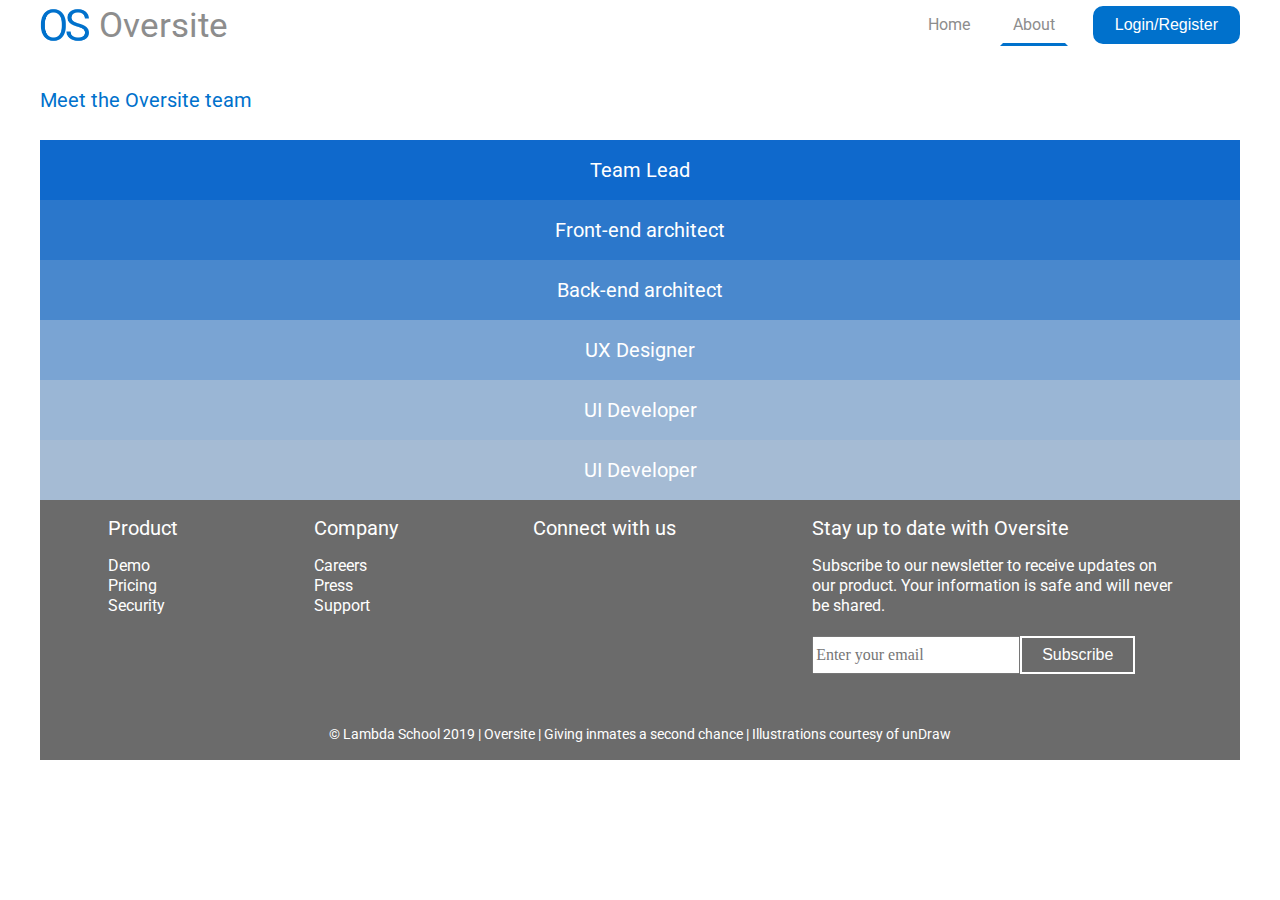
==== penny-lee/about.html @ cacc7dd7 "adding to my personal repo" ====
<!DOCTYPE html>
<html lang='en'>

<head>
  <meta charset="utf-8">
  <title>Oversite | About</title>
  <link rel='stylesheet' href='./CSS/index.css'>
  <link href="https://fonts.googleapis.com/css?family=Roboto&display=swap" rel="stylesheet">
  <link rel="stylesheet" href="https://use.fontawesome.com/releases/v5.8.2/css/all.css" integrity="sha384-oS3vJWv+0UjzBfQzYUhtDYW+Pj2yciDJxpsK1OYPAYjqT085Qq/1cq5FLXAZQ7Ay" crossorigin="anonymous">
  <meta name="viewport" content="width=device-width, initial-scale=1"> 
  <script src='./components/about/about.js' async></script>
</head>
<body>
    <div class='container'>
      <header>
        <div class='navbar'>
          <div class='logo'>
            <img src='./images/Favicon.png' alt='logo'>
            <h1>Oversite</h1>
          </div>
          <div class='nav-link'>
            <a href='./index.html'>Home</a>
            <a href='#' class='selected-link'>About</a>
          </div>
          <button>Login/Register</button>
        </div>
      </header>
      <section class='about-team'>
        <h2>Meet the Oversite team</h2>
        <div class='team'>
          <div class='team-card team-lead'>
            <h3>Team Lead<h3> 
            <div class='team-content team-hidden'>
              <img src='./images/Jon.jpg'>
              <div class='team-name'>
                <p>Jon Simmons</p>
                <a href='https://github.com/Synch3' target="_blank" class="fab fa-github"></a>
              </div>
            </div>
          </div>
          <div class='team-card front-end'>
            <h3>Front-end architect</h3> 
            <div class='team-content team-hidden'>
              <img src='./images/Douglas.jpg'>
              <div class='team-name'>
                <p>Douglas Bowen</p>
                <p>WEB19</p>
                <a href='https://github.com/notdb' target="_blank" class="fab fa-github"></a>
              </div>
            </div>
          </div>
          <div class='team-card back-end'>
            <h3>Back-end architect</h3>
            <div class='team-content team-hidden'>
              <img src='./images/Benjamin.jpg'>
              <div class='team-name'>
                <p>Benjamin Chandler</p>
                <p>WEB18</p>
                <a href='https://github.com/chandlerben' target="_blank" class="fab fa-github"></a>
              </div>
            </div>
          </div>
          <div class='team-card ux-design'>
            <h3>UX Designer</h3>
            <div class='team-content team-hidden'>
              <img src='./images/Lennox.jpg'>
              <div class='team-name'>
                <p>Lennox Prince Jr.</p>
                <p>UX4</p>
              </div>
            </div>
          </div>
          <div class='team-card ui-design1'>
            <h3>UI Developer</h3> 
            <div class='team-content team-hidden'>
              <img src='./images/Josemaria.jpg'>
              <div class='team-name'>
                <p>Josemaria Nriagu</p>
                <p>WEBEU2</p>
                <a href='https://github.com/josenriagu' target="_blank" class="fab fa-github"></a>
              </div>
            </div>
          </div>
          <div class='team-card ui-design2'>
            <h3>UI Developer</h3>
            <div class='team-content team-hidden'> 
              <img src='./images/Penny.jpg'>
              <div class='team-name'>
                <p>Penny Lee</p>
                <p>WEB20</p>
                <a href='https://github.com/mochibot' target="_blank" class="fab fa-github"></a>
              </div>
            </div>
          </div>
        </div>
      </section>
      <footer>
          <div class='footer-container'>
            <div class='footer-top'>
              <div class='footer-product'>
                <h3>Product</h3>
                <p>Demo</p>
                <p>Pricing</p>
                <p>Security</p>
              </div>
              <div class='footer-company'>
                <h3>Company</h3>
                <p>Careers</p>
                <p>Press</p>
                <p>Support</p>
              </div>
              <div class='footer-connect'>
                <h3>Connect with us</h3>
                <div class='footer-links'>
                  <a href='https://github.com/buildweekprisonerskills' target='_blank' class="fab fa-github"></a>
                  <a href='https://twitter.com/lambdaschool' target='_blank' class="fab fa-twitter"></a>
                  <a href='https://www.facebook.com/LambdaSchoolOnline/' target='_blank' class="fab fa-facebook-square"></a>
                </div>
              </div>
              <div class='footer-subscribe'>
                <h3>Stay up to date with Oversite</h3>
                <p>Subscribe to our newsletter to receive updates on our product. Your information is safe and will never be shared. </p>
                <form>
                  <input type='email' placeholder='Enter your email'>
                  <button type='submit'>Subscribe</button> 
                </form>
              </div>
            </div>
            <div class='footer-bottom'>
              <p>&copy; Lambda School 2019  |  Oversite  |  Giving inmates a second chance  |  Illustrations courtesy of <a href='https://undraw.co/'>unDraw</a></p>
            </div>
            </div>
          </div>
        </footer>
    </div>
</body>
</html>
---- penny-lee/CSS/index.css ----
/* http://meyerweb.com/eric/tools/css/reset/ 
   v2.0 | 20110126
   License: none (public domain)
*/
html,
body,
div,
span,
applet,
object,
iframe,
h1,
h2,
h3,
h4,
h5,
h6,
p,
blockquote,
pre,
a,
abbr,
acronym,
address,
big,
cite,
code,
del,
dfn,
em,
img,
ins,
kbd,
q,
s,
samp,
small,
strike,
strong,
sub,
sup,
tt,
var,
b,
u,
i,
center,
dl,
dt,
dd,
ol,
ul,
li,
fieldset,
form,
label,
legend,
table,
caption,
tbody,
tfoot,
thead,
tr,
th,
td,
article,
aside,
canvas,
details,
embed,
figure,
figcaption,
footer,
header,
hgroup,
menu,
nav,
output,
ruby,
section,
summary,
time,
mark,
audio,
video {
  margin: 0;
  padding: 0;
  border: 0;
  font-size: 100%;
  font: inherit;
  vertical-align: baseline;
}
/* HTML5 display-role reset for older browsers */
article,
aside,
details,
figcaption,
figure,
footer,
header,
hgroup,
menu,
nav,
section {
  display: block;
}
body {
  line-height: 1;
}
ol,
ul {
  list-style: none;
}
blockquote,
q {
  quotes: none;
}
blockquote:before,
blockquote:after,
q:before,
q:after {
  content: '';
  content: none;
}
table {
  border-collapse: collapse;
  border-spacing: 0;
}
* {
  box-sizing: border-box;
}
html {
  font-size: 62.5%;
}
html,
body {
  font-family: 'Roboto', sans-serif;
  color: #242323;
}
h1,
h2,
h3,
h4,
h5 {
  font-size: 2rem;
}
p {
  font-size: 1.6rem;
  line-height: 2rem;
}
.container {
  max-width: 1200px;
  width: 100%;
  margin: 0 auto;
}
header {
  width: 100%;
  background: white;
  height: 60px;
}
@media screen and (max-width: 500px) {
  header {
    display: none;
  }
}
header .navbar {
  width: 100%;
  margin: 0 auto;
  display: flex;
  justify-content: space-between;
  align-items: center;
}
header .navbar .logo {
  display: flex;
  align-items: center;
}
header .navbar .logo img {
  width: 50px;
}
header .navbar .logo h1 {
  font-size: 3.5rem;
  color: #8d8d8d;
  padding: 0 5%;
}
header .navbar .nav-link {
  width: 70%;
  display: flex;
  justify-content: flex-end;
}
header .navbar .nav-link a {
  font-size: 1.6rem;
  color: #8d8d8d;
  text-decoration: none;
  margin: 0 1%;
  padding: 1rem;
  border: 3px solid white;
}
header .navbar .nav-link a:hover {
  border-bottom: 3px solid #0071CC;
}
header .navbar .nav-link .selected-link {
  border-bottom: 3px solid #0071CC;
}
header .navbar button {
  background: #0071CC;
  color: white;
  border: 2px solid #0071CC;
  display: block;
  border-radius: 10px;
  font-size: 1.6rem;
  width: auto;
  text-align: center;
  padding: 0.8rem 2rem;
  cursor: pointer;
  outline: none;
}
header .navbar button:hover {
  background: white;
  color: #0071CC;
  border: 2px solid #0071CC;
  transition: all 0.3s ease;
}
.about {
  top: 60px;
  background: linear-gradient(to left, #a5bbd4, #0f69cc);
  color: white;
  height: 80vh;
  min-height: 400px;
  display: flex;
  justify-content: space-between;
  align-items: flex-end;
}
@media screen and (max-width: 800px) {
  .about {
    height: 70vh;
  }
}
@media screen and (max-width: 500px) {
  .about {
    flex-direction: column;
    height: 100vh;
  }
}
.about-text {
  align-self: center;
  margin-left: 2%;
  display: flex;
  text-align: center;
  flex-direction: column;
  justify-content: center;
  align-items: center;
}
@media screen and (max-width: 800px) {
  .about-text {
    align-self: flex-end;
    margin-bottom: 5rem;
  }
}
.about-text h2 {
  font-size: 4rem;
  padding: 2rem 0;
}
@media screen and (max-width: 800px) {
  .about-text h2 {
    font-size: 3.5rem;
    padding: 1rem 0;
  }
}
@media screen and (max-width: 500px) {
  .about-text h2 {
    padding: 2rem 1rem;
  }
}
.about-text p {
  padding: 2rem 0;
}
.about-text button {
  background: white;
  color: #0071CC;
  border: 2px solid white;
  display: block;
  border-radius: 10px;
  font-size: 1.6rem;
  width: 150px;
  text-align: center;
  padding: 0.8rem 2rem;
  cursor: pointer;
  outline: none;
}
.about-text button:hover {
  background: #0071CC;
  color: white;
  border: 2px solid white;
  transition: all 0.3s ease;
}
.about .image-container {
  width: 70vw;
  min-width: 500px;
  background: linear-gradient(to right, #a5bbd4, #0f69cc);
  border-top-left-radius: 350px;
  border-top-right-radius: 350px;
}
.about .image-container img {
  width: 70%;
  margin: 0 15%;
  position: relative;
}
.top-images {
  width: 100%;
  margin: 2rem 0;
  display: flex;
  justify-content: center;
}
@media screen and (max-width: 500px) {
  .top-images {
    flex-direction: column;
    align-items: center;
  }
}
.top-images .top-images-container {
  width: 29vw;
}
@media screen and (max-width: 500px) {
  .top-images .top-images-container {
    width: 90%;
  }
}
.top-images .top-images-container .top-images-overlay {
  position: absolute;
  z-index: -1;
  color: #242323;
  text-align: center;
  width: 29vw;
  opacity: 0;
}
@media screen and (max-width: 500px) {
  .top-images .top-images-container .top-images-overlay {
    width: 90%;
  }
}
.top-images .top-images-container .top-images-overlay p {
  font-size: 1.8rem;
  font-weight: bold;
  padding: 32% 13%;
}
@media screen and (max-width: 800px) {
  .top-images .top-images-container .top-images-overlay p {
    font-size: 1.6rem;
    padding: 27% 13%;
  }
}
@media screen and (max-width: 500px) {
  .top-images .top-images-container .top-images-overlay p {
    font-size: 1.8rem;
    font-weight: bold;
    padding: 33% 20%;
  }
}
.top-images .top-images-container img {
  width: 100%;
  padding: 1%;
  position: relative;
  z-index: -2;
}
.top-images-container:hover .top-images-overlay {
  transition: all 0.3s ease;
  opacity: 1;
}
.top-images-container:hover img {
  transition: all 0.3s ease;
  opacity: 0.2;
}
.rationale {
  color: white;
  background: #4988CD;
  font-size: 1.6rem;
  padding: 1rem 0;
  margin: 2rem 0;
}
.rationale h2 {
  padding: 2rem;
  font-size: 3rem;
  font-weight: bold;
  text-align: center;
}
.rationale ul {
  list-style-position: outside;
  padding: 0 10rem;
}
@media screen and (max-width: 500px) {
  .rationale ul {
    padding: 0 5rem;
  }
}
.rationale ul li {
  padding: 1.8rem 0;
  list-style-type: disc;
}
#features > h2 {
  font-size: 3rem;
  font-weight: bold;
  text-align: center;
  padding: 2rem;
}
.main-content {
  margin: 2rem;
  display: flex;
  flex-direction: column;
  align-items: center;
}
.main-content .content-cards {
  display: flex;
  margin: 0 10%;
  align-items: center;
}
@media screen and (max-width: 800px) {
  .main-content .content-cards {
    margin: 0;
  }
}
@media screen and (max-width: 500px) {
  .main-content .content-cards {
    flex-direction: column;
  }
}
.main-content .content-cards img {
  display: block;
  width: 250px;
}
@media screen and (max-width: 500px) {
  .main-content .content-cards img {
    order: -1;
    width: 70%;
  }
}
.main-content .content-cards .content-text {
  margin: 5%;
}
.main-content .content-cards .content-text h2 {
  font-weight: bold;
}
.main-content .content-cards .content-text ul {
  padding: 0 1.6rem;
  list-style-position: outside;
}
.main-content .content-cards .content-text li {
  font-size: 1.6rem;
  padding: 1.6rem 0;
}
.main-content .content-cards .content-text li:before {
  content: '\2714 ';
  margin-left: -1em;
  margin-right: 0.2em;
}
.main-content .last-card {
  width: 80%;
}
@media screen and (max-width: 800px) {
  .main-content .last-card {
    width: 100%;
  }
}
.about-team h2 {
  color: #0071CC;
  padding: 3rem 0;
}
.about-team .team {
  display: flex;
  flex-direction: column;
}
.about-team .team .team-card {
  flex: 1;
  display: flex;
  flex-direction: column;
  text-align: center;
  width: 100%;
  color: white;
  font-size: 3rem;
  padding: 2rem 0;
  overflow: hidden;
  cursor: pointer;
}
.about-team .team .team-card .team-content {
  background: white;
  border-radius: 15px;
  margin: 2% 8%;
  display: flex;
  justify-content: center;
  align-items: center;
}
.about-team .team .team-card .team-content img {
  width: 30%;
  padding: 1%;
}
.about-team .team .team-card .team-content .team-name {
  width: 40%;
}
.about-team .team .team-card .team-content .team-name p {
  color: #242323;
  font-size: 3rem;
  padding: 3rem;
}
.about-team .team .team-card .team-content .team-name a {
  text-decoration: none;
  color: #242323;
}
.about-team .team .team-card .team-content .team-name a:hover {
  color: #0071CC;
}
.about-team .team .team-card .team-content .team-name .fab {
  font-size: 5rem;
}
.about-team .team .team-card .team-hidden {
  display: none;
}
.about-team .team .team-lead {
  background: #0F69CC;
}
.about-team .team .front-end {
  background: #2B77CB;
}
.about-team .team .back-end {
  background: #4988CD;
}
.about-team .team .ux-design {
  background: #7AA4D3;
}
.about-team .team .ui-design1 {
  background: #9AB6D5;
}
.about-team .team .ui-design2 {
  background: #A5BBD4;
}
footer {
  background: #6b6b6b;
  color: #0071CC;
}
.footer-container {
  display: flex;
  flex-direction: column;
  color: white;
}
.footer-container h3 {
  padding: 1.8rem 0;
}
.footer-container .footer-top {
  display: flex;
  justify-content: space-around;
}
@media screen and (max-width: 800px) {
  .footer-container .footer-top {
    flex-wrap: wrap;
  }
}
.footer-container .footer-top .footer-connect a {
  text-decoration: none;
  color: white;
  padding-right: 1.8rem;
}
.footer-container .footer-top .footer-connect a:hover {
  color: #0071CC;
}
.footer-container .footer-top .footer-connect .fab {
  font-size: 3rem;
}
.footer-container .footer-top .footer-subscribe {
  width: 30%;
}
@media screen and (max-width: 800px) {
  .footer-container .footer-top .footer-subscribe {
    width: 80%;
    margin: 2rem;
  }
}
.footer-container .footer-top .footer-subscribe form {
  display: flex;
  flex-wrap: wrap;
  margin: 2rem 0;
}
.footer-container .footer-top .footer-subscribe form input {
  font-family: cursive;
  font-size: 1.6rem;
}
.footer-container .footer-top .footer-subscribe form button {
  background: #6b6b6b;
  color: white;
  border: 2px solid #6b6b6b;
  border: 2px solid white;
  display: block;
  border-radius: 0;
  font-size: 1.6rem;
  width: auto;
  text-align: center;
  padding: 0.8rem 2rem;
  cursor: pointer;
  outline: none;
}
.footer-container .footer-top .footer-subscribe form button:hover {
  background: white;
  color: #6b6b6b;
  border: 2px solid #6b6b6b;
  transition: all 0.3s ease;
}
.footer-container .footer-bottom {
  text-align: center;
}
.footer-container .footer-bottom p {
  font-size: 1.4rem;
  padding: 3rem 0 1.6rem 0;
}
.footer-container .footer-bottom a {
  text-decoration: none;
  color: white;
}
.footer-container .footer-bottom a:hover {
  color: #0071CC;
}
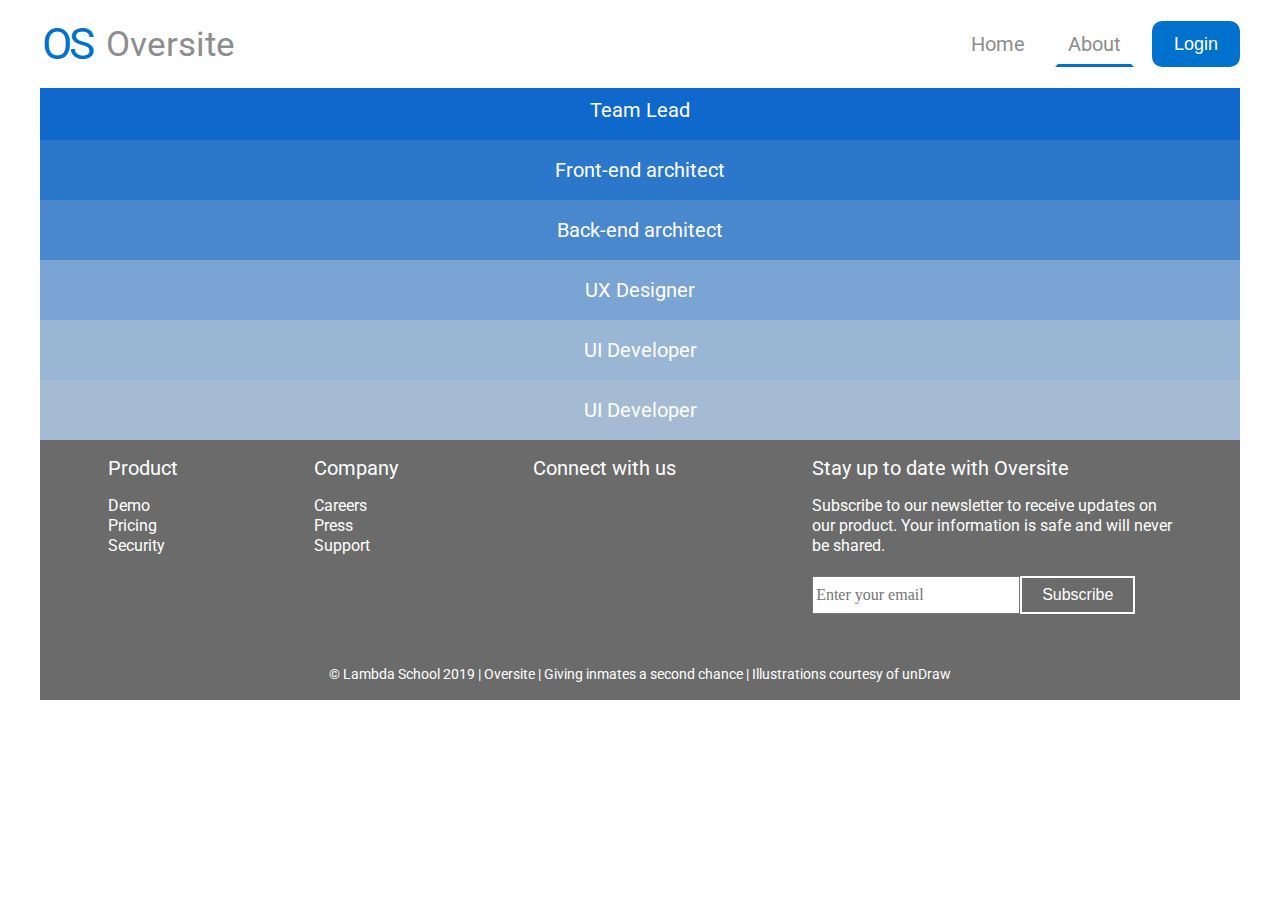
==== commit e081aa57: "made nav bar more responsive" ====
--- a/penny-lee/about.html
+++ b/penny-lee/about.html
@@ -9,20 +9,23 @@
   <link rel="stylesheet" href="https://use.fontawesome.com/releases/v5.8.2/css/all.css" integrity="sha384-oS3vJWv+0UjzBfQzYUhtDYW+Pj2yciDJxpsK1OYPAYjqT085Qq/1cq5FLXAZQ7Ay" crossorigin="anonymous">
   <meta name="viewport" content="width=device-width, initial-scale=1"> 
   <script src='./components/about/about.js' async></script>
+  <script src='./components/navigation/navigation.js' async></script>
 </head>
 <body>
     <div class='container'>
       <header>
         <div class='navbar'>
           <div class='logo'>
-            <img src='./images/Favicon.png' alt='logo'>
-            <h1>Oversite</h1>
+            <h1 id='sitename-short'>OS</h1>
+            <h1 id='sitename-full'>Oversite</h1>
           </div>
+          <div class="fas fa-bars"></div>
+          <div class="fas fa-times"></div>
           <div class='nav-link'>
             <a href='./index.html'>Home</a>
-            <a href='#' class='selected-link'>About</a>
+            <a href='./about.html' class='selected-link'>About</a>
+            <button>Login</button>
           </div>
-          <button>Login/Register</button>
         </div>
       </header>
       <section class='about-team'>
--- a/penny-lee/CSS/index.css
+++ b/penny-lee/CSS/index.css
@@ -131,6 +131,7 @@
 }
 html {
   font-size: 62.5%;
+  scroll-behavior: smooth;
 }
 html,
 body {
@@ -153,75 +154,126 @@
   width: 100%;
   margin: 0 auto;
 }
-header {
+header .navbar {
+  position: fixed;
+  top: 0;
+  max-width: 1200px;
   width: 100%;
-  background: white;
-  height: 60px;
-}
-@media screen and (max-width: 500px) {
-  header {
-    display: none;
-  }
-}
-header .navbar {
-  width: 100%;
+  z-index: 3;
   margin: 0 auto;
   display: flex;
   justify-content: space-between;
   align-items: center;
+  background: white;
+  padding: 2rem 0;
+  transition: all 0.3s ease;
+}
+@media screen and (max-width: 500px) {
+  header .navbar {
+    height: 70px;
+    padding: 0.5rem;
+  }
 }
 header .navbar .logo {
   display: flex;
   align-items: center;
 }
-header .navbar .logo img {
-  width: 50px;
-}
-header .navbar .logo h1 {
+header .navbar .logo #sitename-short {
+  font-size: 4.4rem;
+  background: white;
+  color: #0071CC;
+  border-radius: 9px;
+  padding: 2px 5px 2px 2px;
+  letter-spacing: -3px;
+}
+header .navbar .logo #sitename-full {
   font-size: 3.5rem;
   color: #8d8d8d;
   padding: 0 5%;
 }
+header .navbar .fas {
+  font-size: 3rem;
+  color: #0071CC;
+}
+header .navbar .fa-bars {
+  display: none;
+}
+@media screen and (max-width: 500px) {
+  header .navbar .fa-bars {
+    display: block;
+  }
+}
+header .navbar .fa-times {
+  display: none;
+}
 header .navbar .nav-link {
   width: 70%;
   display: flex;
   justify-content: flex-end;
 }
 header .navbar .nav-link a {
-  font-size: 1.6rem;
+  font-size: 2rem;
   color: #8d8d8d;
   text-decoration: none;
   margin: 0 1%;
   padding: 1rem;
-  border: 3px solid white;
+  border: 3px solid rgba(0, 0, 0, 0);
 }
 header .navbar .nav-link a:hover {
   border-bottom: 3px solid #0071CC;
 }
-header .navbar .nav-link .selected-link {
-  border-bottom: 3px solid #0071CC;
-}
-header .navbar button {
+header .navbar .nav-link button {
+  margin-left: 1rem;
   background: #0071CC;
   color: white;
   border: 2px solid #0071CC;
   display: block;
   border-radius: 10px;
-  font-size: 1.6rem;
+  font-size: 1.8rem;
   width: auto;
   text-align: center;
   padding: 0.8rem 2rem;
   cursor: pointer;
   outline: none;
 }
-header .navbar button:hover {
+header .navbar .nav-link button:hover {
   background: white;
   color: #0071CC;
   border: 2px solid #0071CC;
   transition: all 0.3s ease;
 }
+header .navbar .nav-link .selected-link {
+  border-bottom: 3px solid #0071CC;
+}
+@media screen and (max-width: 500px) {
+  header .navbar .nav-link {
+    transform: translateX(500px);
+    display: flex;
+    flex-direction: column;
+    position: absolute;
+    top: 100%;
+    align-items: flex-start;
+    background: #A5BBD4;
+    padding: 3rem 0;
+    width: 100%;
+  }
+  header .navbar .nav-link a {
+    color: white;
+  }
+  header .navbar .nav-link a:hover {
+    border-bottom: 3px solid #A5BBD4;
+    color: #8d8d8d;
+  }
+  header .navbar .nav-link button {
+    margin-top: 1rem;
+  }
+}
+header .nav-scroll {
+  box-shadow: 0 5px 5px -7px #333;
+  padding: 0.6rem 0;
+}
 .about {
-  top: 60px;
+  margin-top: 80px;
   background: linear-gradient(to left, #a5bbd4, #0f69cc);
   color: white;
   height: 80vh;
@@ -237,6 +289,7 @@
 }
 @media screen and (max-width: 500px) {
   .about {
+    margin-top: 60px;
     flex-direction: column;
     height: 100vh;
   }
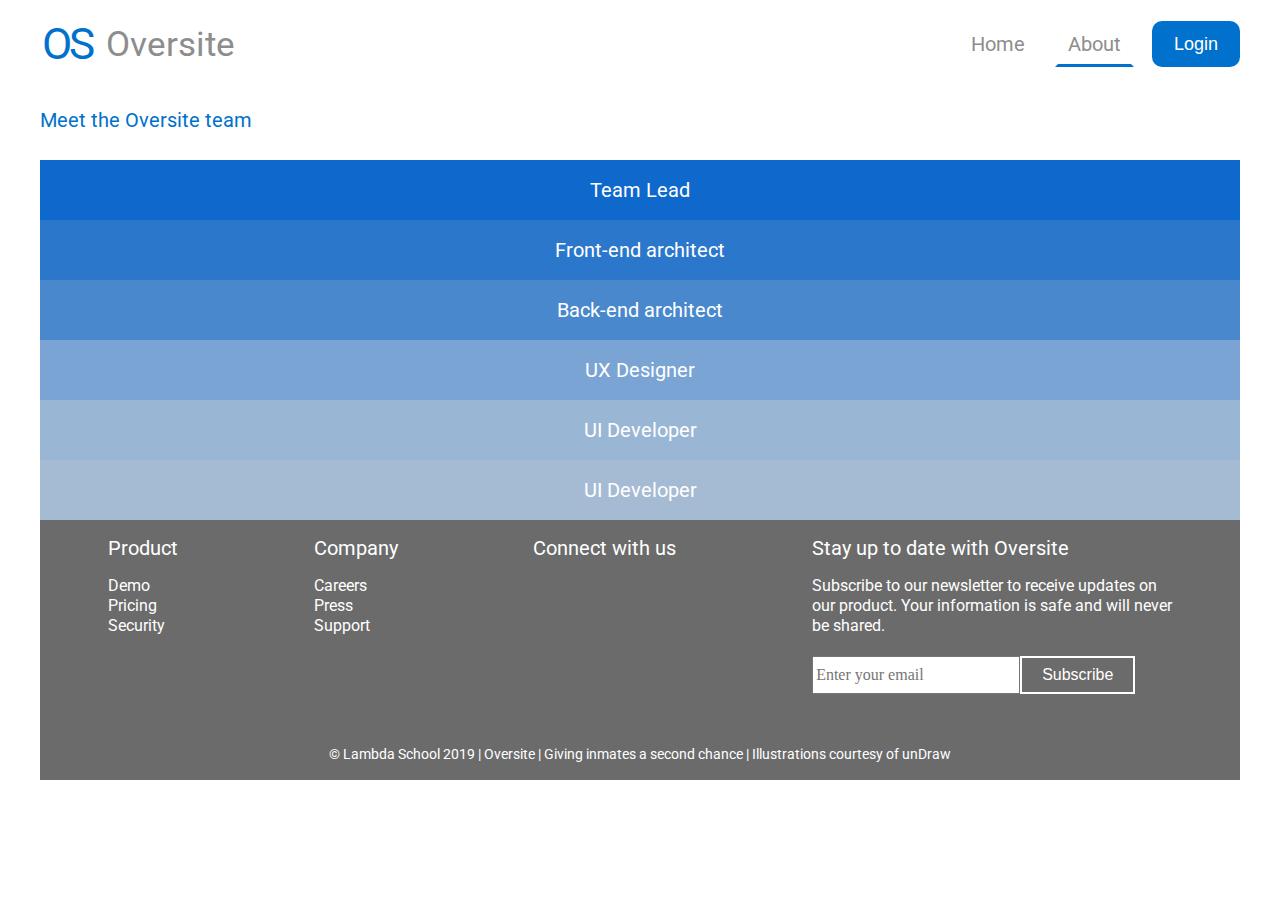
==== commit eca42d3c: "added media queries for about page" ====
--- a/penny-lee/about.html
+++ b/penny-lee/about.html
@@ -12,6 +12,9 @@
   <script src='./components/navigation/navigation.js' async></script>
 </head>
 <body>
+    <div class='scroll-top'>
+        <div class= "fas fa-chevron-circle-up"></div>
+    </div>
     <div class='container'>
       <header>
         <div class='navbar'>
--- a/penny-lee/CSS/index.css
+++ b/penny-lee/CSS/index.css
@@ -154,6 +154,16 @@
   width: 100%;
   margin: 0 auto;
 }
+.scroll-top {
+  display: none;
+  top: 50vh;
+  position: fixed;
+  right: 0;
+}
+.scroll-top .fas {
+  font-size: 4rem;
+  color: #0071CC;
+}
 header .navbar {
   position: fixed;
   top: 0;
@@ -168,7 +178,7 @@
   padding: 2rem 0;
   transition: all 0.3s ease;
 }
-@media screen and (max-width: 500px) {
+@media only screen and (max-width: 500px) {
   header .navbar {
     height: 70px;
     padding: 0.5rem;
@@ -198,7 +208,7 @@
 header .navbar .fa-bars {
   display: none;
 }
-@media screen and (max-width: 500px) {
+@media only screen and (max-width: 500px) {
   header .navbar .fa-bars {
     display: block;
   }
@@ -245,7 +255,13 @@
 header .navbar .nav-link .selected-link {
   border-bottom: 3px solid #0071CC;
 }
-@media screen and (max-width: 500px) {
+@media only screen and (max-width: 500px) {
+  header .navbar .nav-link .selected-link {
+    border-bottom: 3px solid #A5BBD4;
+    color: #8d8d8d;
+  }
+}
+@media only screen and (max-width: 500px) {
   header .navbar .nav-link {
     transform: translateX(500px);
     display: flex;
@@ -282,12 +298,12 @@
   justify-content: space-between;
   align-items: flex-end;
 }
-@media screen and (max-width: 800px) {
+@media only screen and (max-width: 800px) {
   .about {
     height: 70vh;
   }
 }
-@media screen and (max-width: 500px) {
+@media only screen and (max-width: 500px) {
   .about {
     margin-top: 60px;
     flex-direction: column;
@@ -303,7 +319,7 @@
   justify-content: center;
   align-items: center;
 }
-@media screen and (max-width: 800px) {
+@media only screen and (max-width: 800px) {
   .about-text {
     align-self: flex-end;
     margin-bottom: 5rem;
@@ -313,13 +329,13 @@
   font-size: 4rem;
   padding: 2rem 0;
 }
-@media screen and (max-width: 800px) {
+@media only screen and (max-width: 800px) {
   .about-text h2 {
     font-size: 3.5rem;
     padding: 1rem 0;
   }
 }
-@media screen and (max-width: 500px) {
+@media only screen and (max-width: 500px) {
   .about-text h2 {
     padding: 2rem 1rem;
   }
@@ -364,7 +380,7 @@
   display: flex;
   justify-content: center;
 }
-@media screen and (max-width: 500px) {
+@media only screen and (max-width: 500px) {
   .top-images {
     flex-direction: column;
     align-items: center;
@@ -373,7 +389,7 @@
 .top-images .top-images-container {
   width: 29vw;
 }
-@media screen and (max-width: 500px) {
+@media only screen and (max-width: 500px) {
   .top-images .top-images-container {
     width: 90%;
   }
@@ -386,7 +402,7 @@
   width: 29vw;
   opacity: 0;
 }
-@media screen and (max-width: 500px) {
+@media only screen and (max-width: 500px) {
   .top-images .top-images-container .top-images-overlay {
     width: 90%;
   }
@@ -396,13 +412,13 @@
   font-weight: bold;
   padding: 32% 13%;
 }
-@media screen and (max-width: 800px) {
+@media only screen and (max-width: 800px) {
   .top-images .top-images-container .top-images-overlay p {
     font-size: 1.6rem;
     padding: 27% 13%;
   }
 }
-@media screen and (max-width: 500px) {
+@media only screen and (max-width: 500px) {
   .top-images .top-images-container .top-images-overlay p {
     font-size: 1.8rem;
     font-weight: bold;
@@ -440,7 +456,7 @@
   list-style-position: outside;
   padding: 0 10rem;
 }
-@media screen and (max-width: 500px) {
+@media only screen and (max-width: 500px) {
   .rationale ul {
     padding: 0 5rem;
   }
@@ -466,12 +482,12 @@
   margin: 0 10%;
   align-items: center;
 }
-@media screen and (max-width: 800px) {
+@media only screen and (max-width: 800px) {
   .main-content .content-cards {
     margin: 0;
   }
 }
-@media screen and (max-width: 500px) {
+@media only screen and (max-width: 500px) {
   .main-content .content-cards {
     flex-direction: column;
   }
@@ -480,7 +496,7 @@
   display: block;
   width: 250px;
 }
-@media screen and (max-width: 500px) {
+@media only screen and (max-width: 500px) {
   .main-content .content-cards img {
     order: -1;
     width: 70%;
@@ -504,14 +520,18 @@
   content: '\2714 ';
   margin-left: -1em;
   margin-right: 0.2em;
+  line-height: 2rem;
 }
 .main-content .last-card {
   width: 80%;
 }
-@media screen and (max-width: 800px) {
+@media only screen and (max-width: 800px) {
   .main-content .last-card {
     width: 100%;
   }
+}
+.about-team {
+  margin-top: 80px;
 }
 .about-team h2 {
   color: #0071CC;
@@ -540,19 +560,51 @@
   display: flex;
   justify-content: center;
   align-items: center;
+  padding: 2rem 0;
+}
+@media only screen and (max-width: 500px) {
+  .about-team .team .team-card .team-content {
+    flex-direction: column;
+  }
 }
 .about-team .team .team-card .team-content img {
   width: 30%;
   padding: 1%;
 }
+@media only screen and (max-width: 800px) {
+  .about-team .team .team-card .team-content img {
+    width: 40%;
+  }
+}
+@media only screen and (max-width: 500px) {
+  .about-team .team .team-card .team-content img {
+    width: 80%;
+  }
+}
 .about-team .team .team-card .team-content .team-name {
   width: 40%;
+}
+@media only screen and (max-width: 800px) {
+  .about-team .team .team-card .team-content .team-name {
+    width: 50%;
+  }
+}
+@media only screen and (max-width: 500px) {
+  .about-team .team .team-card .team-content .team-name {
+    width: 80%;
+  }
 }
 .about-team .team .team-card .team-content .team-name p {
   color: #242323;
   font-size: 3rem;
   padding: 3rem;
 }
+@media only screen and (max-width: 800px) {
+  .about-team .team .team-card .team-content .team-name p {
+    font-size: 2.6rem;
+    padding: 2rem;
+  }
+}
 .about-team .team .team-card .team-content .team-name a {
   text-decoration: none;
   color: #242323;
@@ -600,7 +652,7 @@
   display: flex;
   justify-content: space-around;
 }
-@media screen and (max-width: 800px) {
+@media only screen and (max-width: 800px) {
   .footer-container .footer-top {
     flex-wrap: wrap;
   }
@@ -619,7 +671,7 @@
 .footer-container .footer-top .footer-subscribe {
   width: 30%;
 }
-@media screen and (max-width: 800px) {
+@media only screen and (max-width: 800px) {
   .footer-container .footer-top .footer-subscribe {
     width: 80%;
     margin: 2rem;
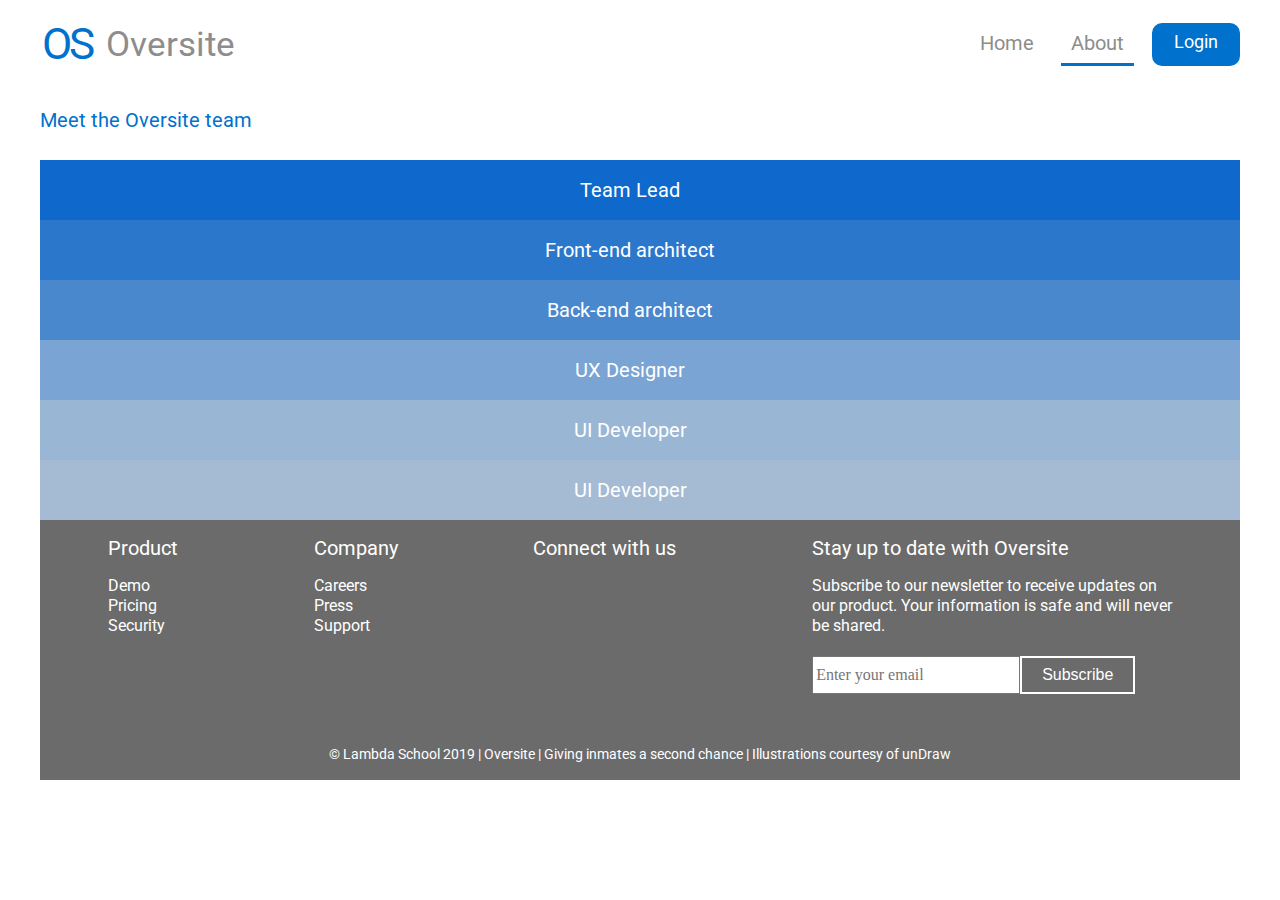
==== commit 9cfc0b68: "replaced all pictures to match design color. added link to front end page" ====
--- a/penny-lee/about.html
+++ b/penny-lee/about.html
@@ -27,7 +27,7 @@
           <div class='nav-link'>
             <a href='./index.html'>Home</a>
             <a href='./about.html' class='selected-link'>About</a>
-            <button>Login</button>
+            <a href='https://5ce7f5691023a9b025bf8b75--youthful-joliot-62ff80.netlify.com/' >Login</a>
           </div>
         </div>
       </header>
--- a/penny-lee/CSS/index.css
+++ b/penny-lee/CSS/index.css
@@ -178,7 +178,7 @@
   padding: 2rem 0;
   transition: all 0.3s ease;
 }
-@media only screen and (max-width: 500px) {
+@media only screen and (max-width: 620px) {
   header .navbar {
     height: 70px;
     padding: 0.5rem;
@@ -208,7 +208,7 @@
 header .navbar .fa-bars {
   display: none;
 }
-@media only screen and (max-width: 500px) {
+@media only screen and (max-width: 620px) {
   header .navbar .fa-bars {
     display: block;
   }
@@ -221,18 +221,19 @@
   display: flex;
   justify-content: flex-end;
 }
-header .navbar .nav-link a {
+header .navbar .nav-link :not(:last-child) {
   font-size: 2rem;
   color: #8d8d8d;
   text-decoration: none;
   margin: 0 1%;
   padding: 1rem;
-  border: 3px solid rgba(0, 0, 0, 0);
-}
-header .navbar .nav-link a:hover {
+  border-bottom: 3px solid rgba(0, 0, 0, 0);
+}
+header .navbar .nav-link :not(:last-child):hover {
   border-bottom: 3px solid #0071CC;
 }
-header .navbar .nav-link button {
+header .navbar .nav-link :last-child {
+  text-decoration: none;
   margin-left: 1rem;
   background: #0071CC;
   color: white;
@@ -246,7 +247,7 @@
   cursor: pointer;
   outline: none;
 }
-header .navbar .nav-link button:hover {
+header .navbar .nav-link :last-child:hover {
   background: white;
   color: #0071CC;
   border: 2px solid #0071CC;
@@ -255,15 +256,15 @@
 header .navbar .nav-link .selected-link {
   border-bottom: 3px solid #0071CC;
 }
-@media only screen and (max-width: 500px) {
+@media only screen and (max-width: 620px) {
   header .navbar .nav-link .selected-link {
     border-bottom: 3px solid #A5BBD4;
     color: #8d8d8d;
   }
 }
-@media only screen and (max-width: 500px) {
+@media only screen and (max-width: 620px) {
   header .navbar .nav-link {
-    transform: translateX(500px);
+    transform: translateX(700px);
     display: flex;
     flex-direction: column;
     position: absolute;
@@ -288,51 +289,57 @@
   box-shadow: 0 5px 5px -7px #333;
   padding: 0.6rem 0;
 }
+.about-background {
+  width: 100%;
+  position: relative;
+  z-index: -2;
+}
 .about {
   margin-top: 80px;
-  background: linear-gradient(to left, #a5bbd4, #0f69cc);
-  color: white;
-  height: 80vh;
-  min-height: 400px;
-  display: flex;
-  justify-content: space-between;
-  align-items: flex-end;
-}
-@media only screen and (max-width: 800px) {
-  .about {
-    height: 70vh;
-  }
-}
-@media only screen and (max-width: 500px) {
+  background: linear-gradient(rgba(255, 255, 255, 0.1), rgba(0, 0, 0, 0.2)), url("https://i.ibb.co/MCvbYh6/background.png");
+  background-position: center top;
+  color: white;
+  background-size: cover;
+  display: flex;
+  justify-content: center;
+  align-items: center;
+  padding: 5rem;
+}
+@media only screen and (max-width: 800px) {
   .about {
     margin-top: 60px;
+    padding: 3rem;
+  }
+}
+@media only screen and (max-width: 620px) {
+  .about {
     flex-direction: column;
-    height: 100vh;
   }
 }
 .about-text {
+  width: 30vw;
+  margin: 0 5rem;
   align-self: center;
-  margin-left: 2%;
   display: flex;
   text-align: center;
   flex-direction: column;
   justify-content: center;
   align-items: center;
 }
-@media only screen and (max-width: 800px) {
+@media only screen and (max-width: 620px) {
   .about-text {
-    align-self: flex-end;
-    margin-bottom: 5rem;
+    width: 100%;
+    padding: 3rem 5rem;
   }
 }
 .about-text h2 {
-  font-size: 4rem;
-  padding: 2rem 0;
+  font-size: 3rem;
+  font-weight: bold;
+  padding: 3rem 0;
 }
 @media only screen and (max-width: 800px) {
   .about-text h2 {
-    font-size: 3.5rem;
-    padding: 1rem 0;
+    font-size: cal(3rem);
   }
 }
 @media only screen and (max-width: 500px) {
@@ -341,7 +348,8 @@
   }
 }
 .about-text p {
-  padding: 2rem 0;
+  line-height: 2rem;
+  padding: 1rem 0;
 }
 .about-text button {
   background: white;
@@ -355,6 +363,7 @@
   padding: 0.8rem 2rem;
   cursor: pointer;
   outline: none;
+  margin: 2rem 0;
 }
 .about-text button:hover {
   background: #0071CC;
@@ -362,17 +371,14 @@
   border: 2px solid white;
   transition: all 0.3s ease;
 }
-.about .image-container {
-  width: 70vw;
-  min-width: 500px;
-  background: linear-gradient(to right, #a5bbd4, #0f69cc);
-  border-top-left-radius: 350px;
-  border-top-right-radius: 350px;
-}
-.about .image-container img {
-  width: 70%;
-  margin: 0 15%;
-  position: relative;
+.about img {
+  width: 45vw;
+}
+@media only screen and (max-width: 620px) {
+  .about img {
+    align-self: center;
+    width: 80%;
+  }
 }
 .top-images {
   width: 100%;
@@ -410,19 +416,18 @@
 .top-images .top-images-container .top-images-overlay p {
   font-size: 1.8rem;
   font-weight: bold;
-  padding: 32% 13%;
+  padding: 27% 13%;
 }
 @media only screen and (max-width: 800px) {
   .top-images .top-images-container .top-images-overlay p {
     font-size: 1.6rem;
-    padding: 27% 13%;
   }
 }
 @media only screen and (max-width: 500px) {
   .top-images .top-images-container .top-images-overlay p {
     font-size: 1.8rem;
     font-weight: bold;
-    padding: 33% 20%;
+    padding: 27% 20%;
   }
 }
 .top-images .top-images-container img {
@@ -439,29 +444,29 @@
   transition: all 0.3s ease;
   opacity: 0.2;
 }
-.rationale {
-  color: white;
-  background: #4988CD;
+.rationale-text {
+  background: #0F69CC;
+  color: white;
   font-size: 1.6rem;
   padding: 1rem 0;
   margin: 2rem 0;
 }
-.rationale h2 {
+.rationale-text h2 {
   padding: 2rem;
   font-size: 3rem;
   font-weight: bold;
   text-align: center;
 }
-.rationale ul {
+.rationale-text ul {
   list-style-position: outside;
   padding: 0 10rem;
 }
 @media only screen and (max-width: 500px) {
-  .rationale ul {
+  .rationale-text ul {
     padding: 0 5rem;
   }
 }
-.rationale ul li {
+.rationale-text ul li {
   padding: 1.8rem 0;
   list-style-type: disc;
 }
@@ -551,7 +556,6 @@
   font-size: 3rem;
   padding: 2rem 0;
   overflow: hidden;
-  cursor: pointer;
 }
 .about-team .team .team-card .team-content {
   background: white;
